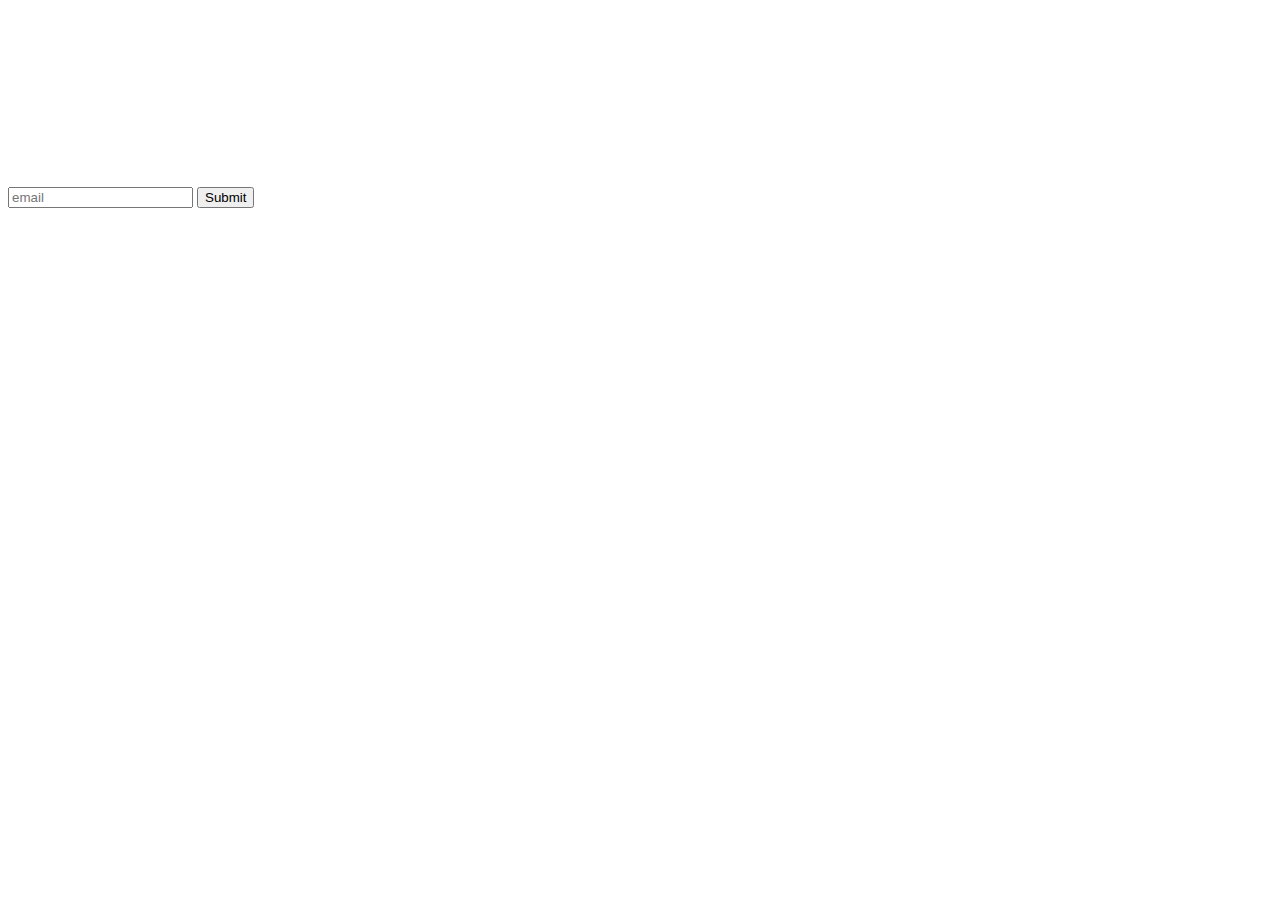
==== Responsive_Web/Fourth Project/index.html @ 7322784f "Basic setup 😋" ====
<!DOCTYPE html>
<html lang="en">
  <head>
    <title>Document</title>
    <link rel="stylesheet" href="style.css" />
    <link
      href="https://fonts.googleapis.com/css2?family=Roboto:wght@300&display=swap"
      rel="stylesheet"
    />
    <link
      href="https://fonts.googleapis.com/css2?family=Open+Sans&display=swap"
      rel="stylesheet"
    />
  </head>
  <body>
    <header id="header">
      <img src="" alt="" id="header-img" />
      <nav id="nav-bar">
        <a href="" class="nav-link"></a>
        <!--- make them go to headings-->
        <a href="" class="nav-link"></a>
        <a href="" class="nav-link"></a>
      </nav>
      <video id="video" src=""></video>
      <form action="https://www.freecodecamp.com/email-submit" id="form">
        <input type="email" name="" id="email" placeholder="email" />
        <input type="submit" value="Submit" />
      </form>
    </header>
  </body>
</html>
---- Responsive_Web/Fourth Project/style.css ----
:root {
  font-family: "Open Sans", sans-serif;
}
h1 {
  font-family: "Roboto", sans-serif;
}
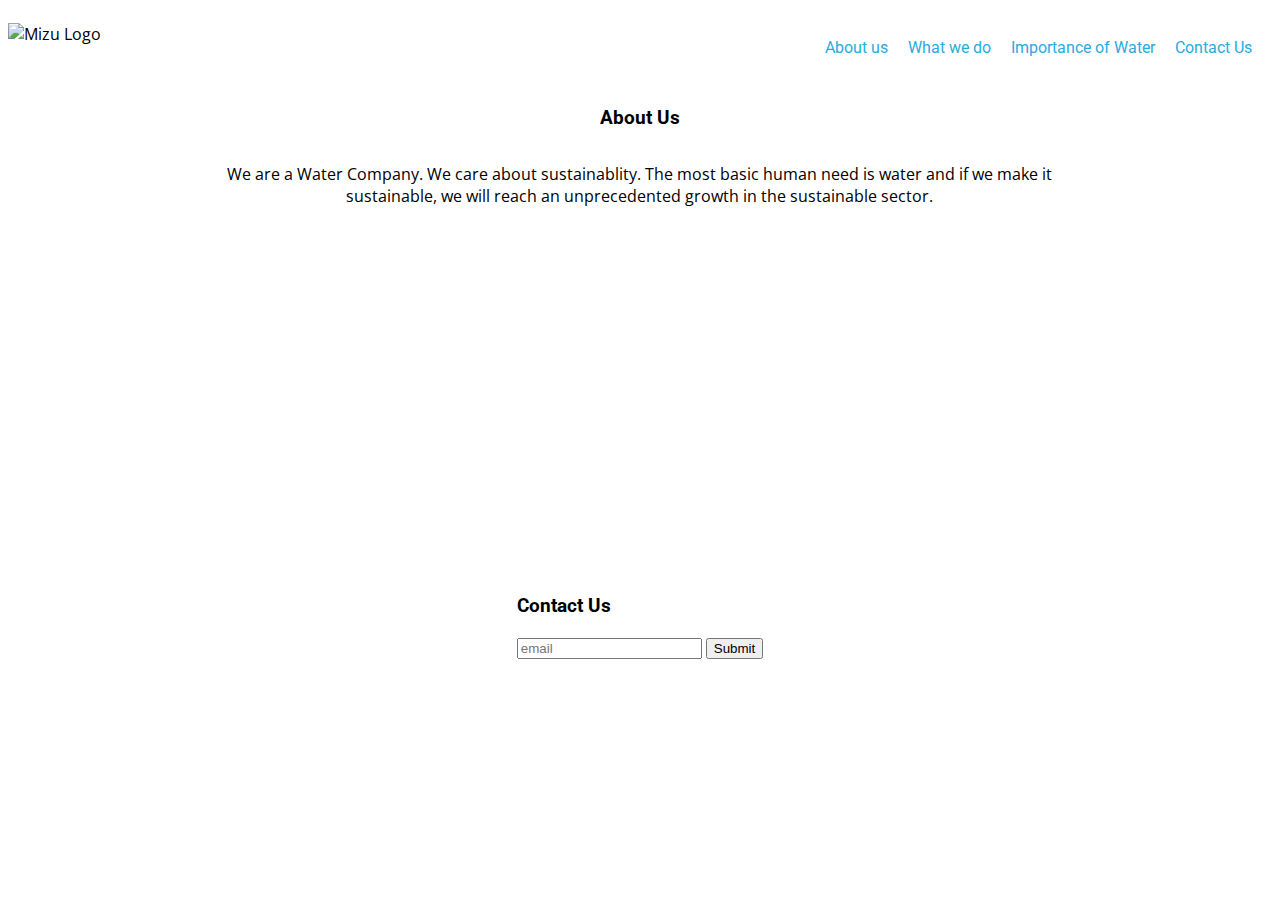
==== commit df5e73fb: "Shaping up the code" ====
--- a/Responsive_Web/Fourth Project/index.html
+++ b/Responsive_Web/Fourth Project/index.html
@@ -1,7 +1,7 @@
 <!DOCTYPE html>
 <html lang="en">
   <head>
-    <title>Document</title>
+    <title>Mizu - The Water Company</title>
     <link rel="stylesheet" href="style.css" />
     <link
       href="https://fonts.googleapis.com/css2?family=Roboto:wght@300&display=swap"
@@ -14,18 +14,47 @@
   </head>
   <body>
     <header id="header">
-      <img src="" alt="" id="header-img" />
       <nav id="nav-bar">
-        <a href="" class="nav-link"></a>
+        <img
+          src="https://i.ibb.co/z7QPnM9/Asset-1-4x.png"
+          alt="Mizu Logo"
+          id="header-img"
+        />
+        <a href="" class="nav-link">Contact Us</a>
+        <a href="#video" class="nav-link">Importance of Water</a>
+        <a href="#features" class="nav-link">What we do</a>
+        <a href="#About-us" class="nav-link">About us</a>
         <!--- make them go to headings-->
-        <a href="" class="nav-link"></a>
-        <a href="" class="nav-link"></a>
       </nav>
-      <video id="video" src=""></video>
+    </header>
+    <div class="container">
+      <h3 id="About-us">About Us</h3>
+      <p class="center-boi">
+        We are a Water Company. We care about sustainablity. The most basic
+        human need is water and if we make it sustainable, we will reach an
+        unprecedented growth in the sustainable sector.
+      </p>
+      <div class="features">
+        <img src="" alt="" />
+        <p></p>
+      </div>
+      <div class="features"></div>
+      <div class="features"></div>
+      <iframe
+        id="video"
+        width="560"
+        height="315"
+        src="https://www.youtube.com/embed/9iMGFqMmUFs"
+        title="YouTube video player"
+        frameborder="0"
+        allow="accelerometer; autoplay; clipboard-write; encrypted-media; gyroscope; picture-in-picture"
+        allowfullscreen
+      ></iframe>
       <form action="https://www.freecodecamp.com/email-submit" id="form">
+        <h3>Contact Us</h3>
         <input type="email" name="" id="email" placeholder="email" />
         <input type="submit" value="Submit" />
       </form>
-    </header>
+    </div>
   </body>
 </html>
--- a/Responsive_Web/Fourth Project/style.css
+++ b/Responsive_Web/Fourth Project/style.css
@@ -4,3 +4,44 @@
 h1 {
   font-family: "Roboto", sans-serif;
 }
+
+#nav-bar {
+  margin-top: 0;
+  width: 100%; /* i'm assuming full width */
+  height: 80px; /* change it to desired width */
+}
+
+#header-img {
+  display: inline-block;
+  vertical-align: top;
+  max-width: 100px;
+  background-color: white;
+  margin-right: 20px;
+  margin-top: 15px;
+}
+
+nav a {
+  display: inline-block;
+  vertical-align: top;
+  margin-right: 20px;
+  height: 80px; /* if you want it to take the full height of the bar */
+  line-height: 80px;
+  float: right;
+  text-decoration: none;
+  color: #29abe2;
+  font-family: "Roboto", sans-serif;
+}
+
+.container {
+  display: flex;
+  flex-direction: column;
+  align-items: center;
+  justify-content: center;
+}
+.center-boi {
+  text-align: center;
+  width: 70%;
+}
+h3 {
+  font-family: "Roboto", sans-serif;
+}
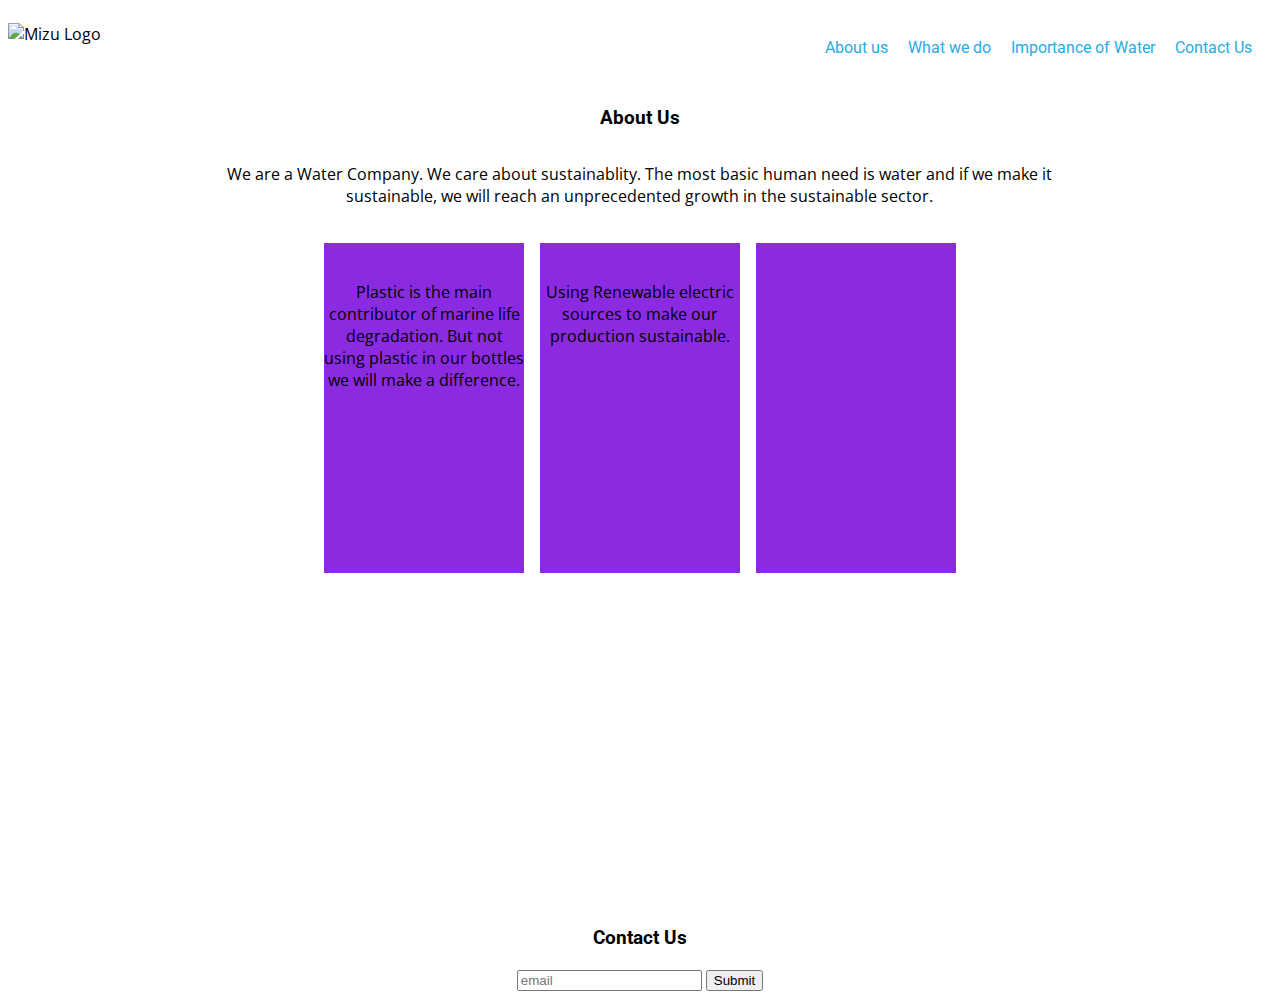
==== commit 3e1c8339: "Addinf Features" ====
--- a/Responsive_Web/Fourth Project/index.html
+++ b/Responsive_Web/Fourth Project/index.html
@@ -20,7 +20,7 @@
           alt="Mizu Logo"
           id="header-img"
         />
-        <a href="" class="nav-link">Contact Us</a>
+        <a href="#Contact" class="nav-link">Contact Us</a>
         <a href="#video" class="nav-link">Importance of Water</a>
         <a href="#features" class="nav-link">What we do</a>
         <a href="#About-us" class="nav-link">About us</a>
@@ -34,9 +34,19 @@
         human need is water and if we make it sustainable, we will reach an
         unprecedented growth in the sustainable sector.
       </p>
-      <div class="features">
-        <img src="" alt="" />
+      <div id="features">
+        <div class="features">
+          <img src="https://img.favpng.com/18/25/8/bottle-drink-mineral-water-png-favpng-ZGYWGxuVxNazJcxMNmY7MNUAd.jpg" alt="" />
+          <p>Plastic is the main contributor of marine life degradation. But not using plastic in our bottles we will make a difference.</p>
+        </div>
+        <div class="features">
+          <img src="https://png.pngtree.com/png-vector/20190810/ourlarge/pngtree-factory-industrial-industry-manufacturing-production-flat-co-png-image_1655867.jpg" alt="" />
+        <p>Using Renewable electric sources to make our production sustainable.</p>
+        </div>
+        <div class="features">
+          <img src="" alt="" />
         <p></p>
+        </div>
       </div>
       <div class="features"></div>
       <div class="features"></div>
@@ -50,8 +60,9 @@
         allow="accelerometer; autoplay; clipboard-write; encrypted-media; gyroscope; picture-in-picture"
         allowfullscreen
       ></iframe>
+      <h3 id = "Contact">Contact Us</h3>
       <form action="https://www.freecodecamp.com/email-submit" id="form">
-        <h3>Contact Us</h3>
+        
         <input type="email" name="" id="email" placeholder="email" />
         <input type="submit" value="Submit" />
       </form>
--- a/Responsive_Web/Fourth Project/style.css
+++ b/Responsive_Web/Fourth Project/style.css
@@ -44,4 +44,26 @@
 }
 h3 {
   font-family: "Roboto", sans-serif;
+  
 }
+#features{
+  display: grid;
+  gap: 1rem;
+  grid-template-columns: repeat(3, minmax(200px, 1fr));
+  grid-auto-rows: 330px;
+  margin-top: 20px;
+  margin-bottom: 20px;
+}
+
+.features{
+  background-color: blueviolet;
+  display: block;
+  max-width: 200px;
+  text-align:center;
+  align-items:flex-end;
+}
+
+.features > img{
+  max-width: 200px;
+  height: auto;
+}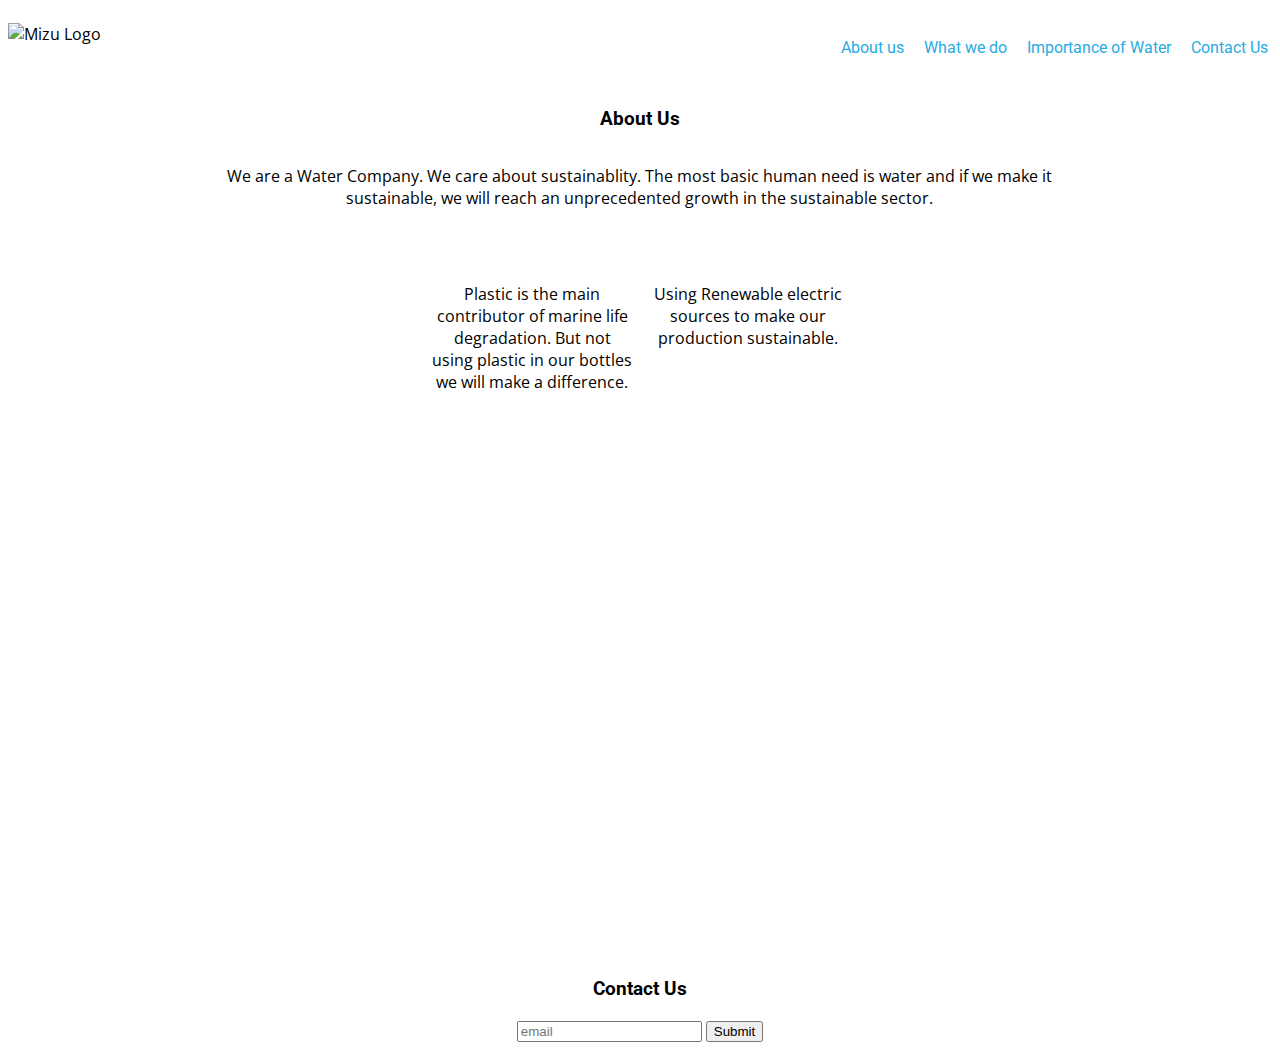
==== commit b594aef4: "Final Commit" ====
--- a/Responsive_Web/Fourth Project/index.html
+++ b/Responsive_Web/Fourth Project/index.html
@@ -36,20 +36,26 @@
       </p>
       <div id="features">
         <div class="features">
-          <img src="https://img.favpng.com/18/25/8/bottle-drink-mineral-water-png-favpng-ZGYWGxuVxNazJcxMNmY7MNUAd.jpg" alt="" />
-          <p>Plastic is the main contributor of marine life degradation. But not using plastic in our bottles we will make a difference.</p>
+          <img
+            src="https://img.favpng.com/18/25/8/bottle-drink-mineral-water-png-favpng-ZGYWGxuVxNazJcxMNmY7MNUAd.jpg"
+            alt=""
+          />
+          <p>
+            Plastic is the main contributor of marine life degradation. But not
+            using plastic in our bottles we will make a difference.
+          </p>
         </div>
         <div class="features">
-          <img src="https://png.pngtree.com/png-vector/20190810/ourlarge/pngtree-factory-industrial-industry-manufacturing-production-flat-co-png-image_1655867.jpg" alt="" />
-        <p>Using Renewable electric sources to make our production sustainable.</p>
+          <img
+            src="https://png.pngtree.com/png-vector/20190810/ourlarge/pngtree-factory-industrial-industry-manufacturing-production-flat-co-png-image_1655867.jpg"
+            alt=""
+          />
+          <p>
+            Using Renewable electric sources to make our production sustainable.
+          </p>
         </div>
-        <div class="features">
-          <img src="" alt="" />
-        <p></p>
-        </div>
+        
       </div>
-      <div class="features"></div>
-      <div class="features"></div>
       <iframe
         id="video"
         width="560"
@@ -60,12 +66,12 @@
         allow="accelerometer; autoplay; clipboard-write; encrypted-media; gyroscope; picture-in-picture"
         allowfullscreen
       ></iframe>
-      <h3 id = "Contact">Contact Us</h3>
+      <h3 id="Contact">Contact Us</h3>
       <form action="https://www.freecodecamp.com/email-submit" id="form">
-        
-        <input type="email" name="" id="email" placeholder="email" />
-        <input type="submit" value="Submit" />
+        <input type="email" name="email" id="email" placeholder="email" />
+        <input type="submit" value="Submit" id="submit" />
       </form>
     </div>
+    <script src="https://cdn.freecodecamp.org/testable-projects-fcc/v1/bundle.js"></script>
   </body>
 </html>
--- a/Responsive_Web/Fourth Project/style.css
+++ b/Responsive_Web/Fourth Project/style.css
@@ -6,9 +6,12 @@
 }
 
 #nav-bar {
+  position: fixed;
   margin-top: 0;
+  padding: 0px;
   width: 100%; /* i'm assuming full width */
   height: 80px; /* change it to desired width */
+  background-color: white;
 }
 
 #header-img {
@@ -42,6 +45,10 @@
   text-align: center;
   width: 70%;
 }
+#About-us{
+  margin-top: 100px;
+}
+
 h3 {
   font-family: "Roboto", sans-serif;
   
@@ -49,14 +56,14 @@
 #features{
   display: grid;
   gap: 1rem;
-  grid-template-columns: repeat(3, minmax(200px, 1fr));
+  grid-template-columns: repeat(2, minmax(200px, 1fr));
   grid-auto-rows: 330px;
   margin-top: 20px;
   margin-bottom: 20px;
 }
 
 .features{
-  background-color: blueviolet;
+ 
   display: block;
   max-width: 200px;
   text-align:center;
@@ -66,4 +73,19 @@
 .features > img{
   max-width: 200px;
   height: auto;
+}
+
+#video{
+  margin-top: 50px;
+}
+
+#contact{
+  margin-top: 50px;
+  margin-bottom: 50px;
+}
+
+@media screen and (max-width: 480px) {
+  body {
+    background-color: #29abe2;
+  }
 }